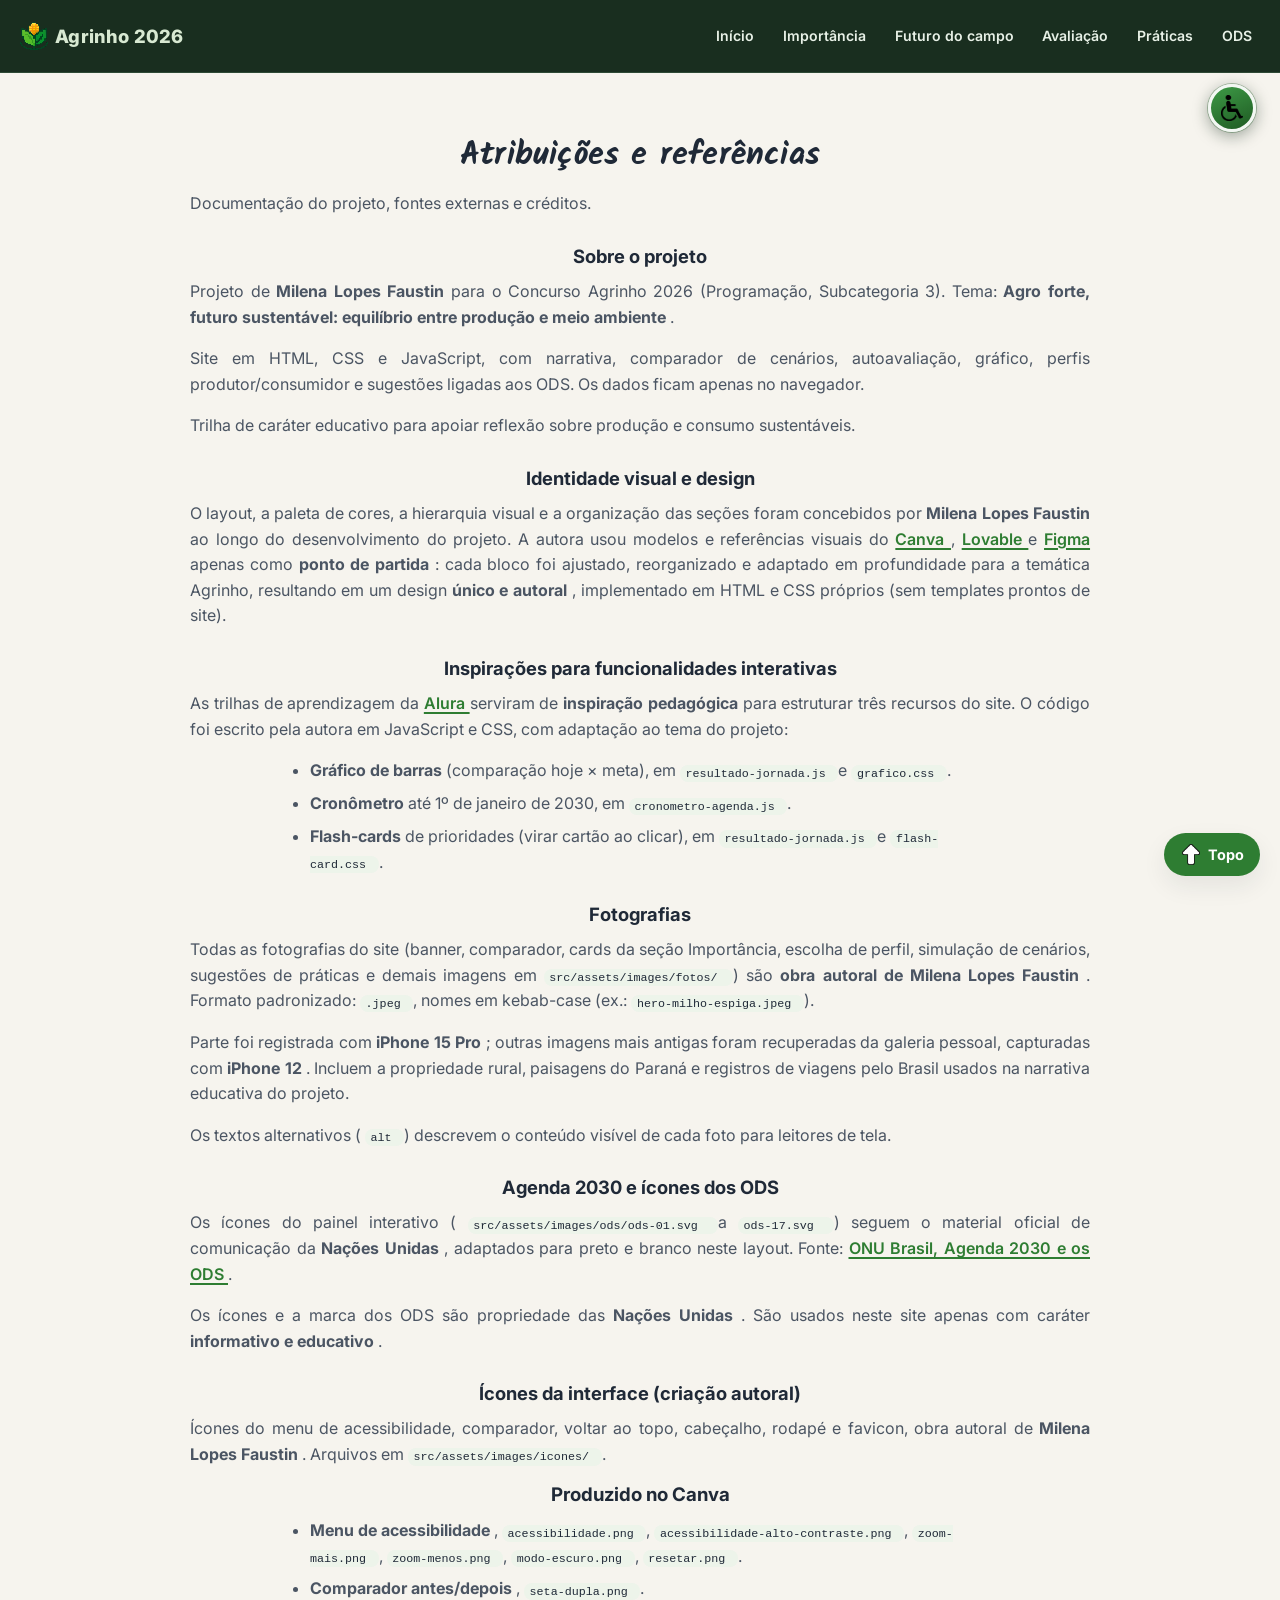
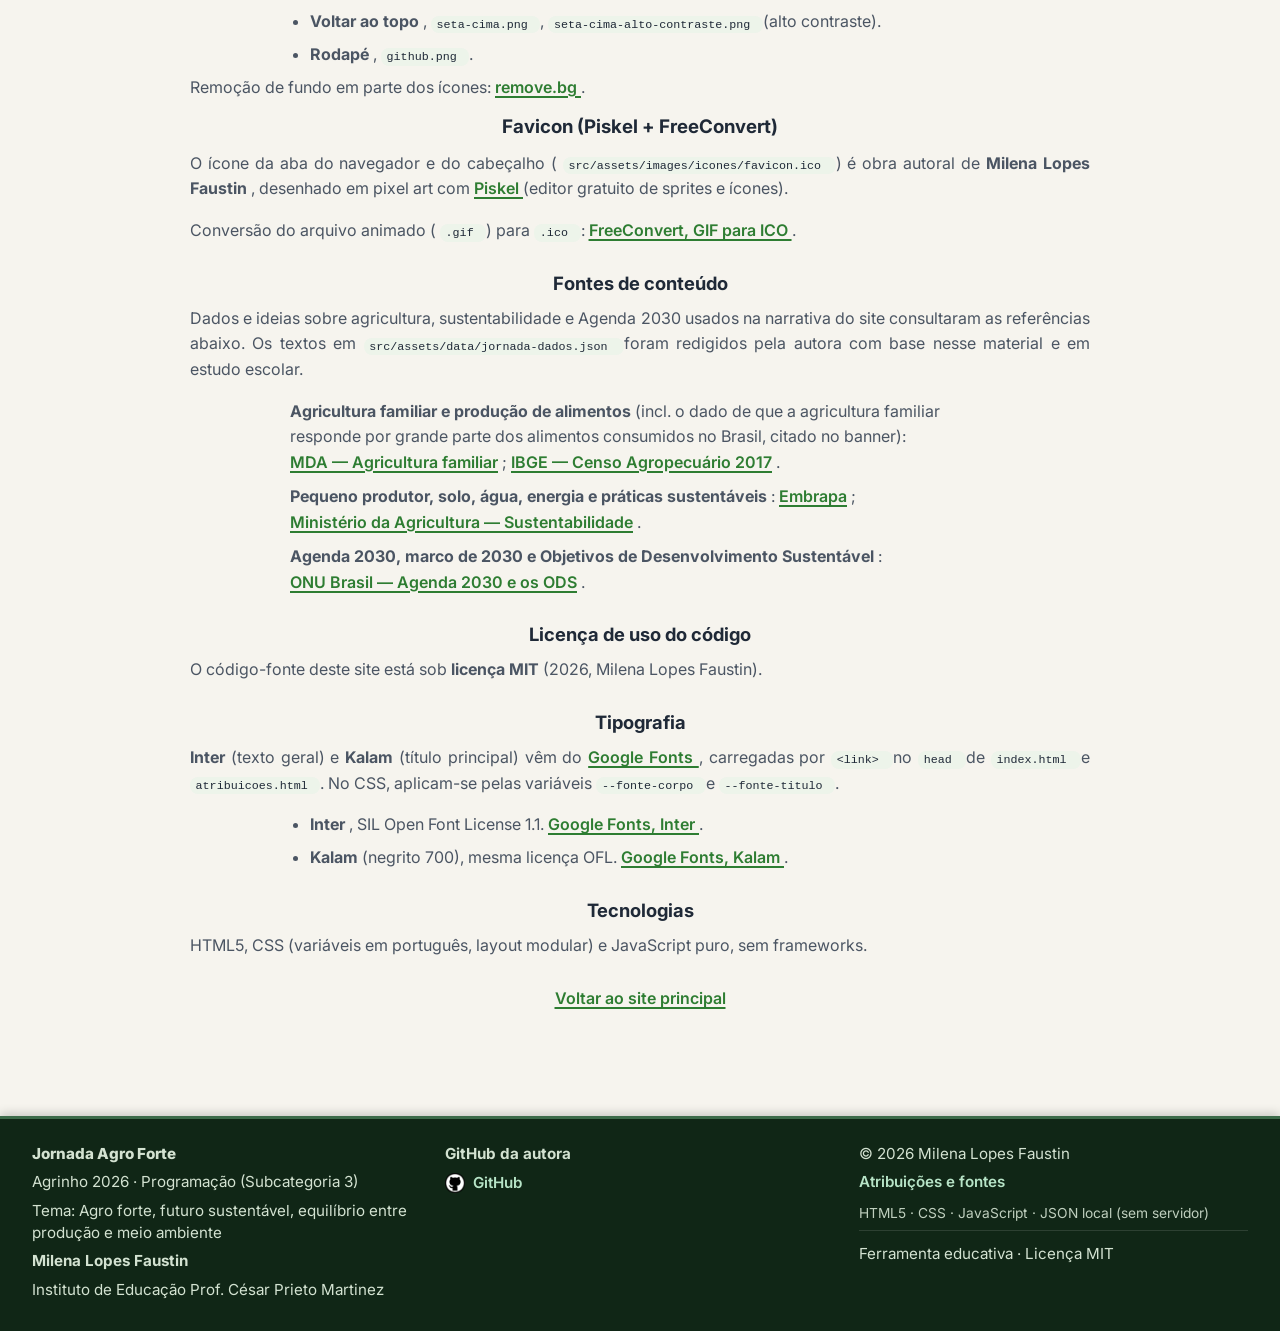
==== atribuicoes.html @ 789350b7 "carregamento do projeto" ====
<!doctype html>
<html lang="pt-BR">
  <head>
    <meta charset="UTF-8"/>
    <meta content="width=device-width, initial-scale=1.0" name="viewport"/>
    <title>
      Atribuições | Jornada Agro Forte · Agrinho 2026
    </title>
    <link href="./src/assets/images/icones/favicon.ico" rel="icon" type="image/x-icon"/>
    <link href="https://fonts.googleapis.com" rel="preconnect"/>
    <link crossorigin="" href="https://fonts.gstatic.com" rel="preconnect"/>
    <link href="https://fonts.googleapis.com/css2?family=Inter:wght@400;500;600;700&family=Kalam:wght@700&display=swap" rel="stylesheet"/>
    <link href="./src/assets/css/main.css" rel="stylesheet"/>
    <meta content="Créditos e referências da Jornada Agro Forte, trilha educativa do Agrinho 2026 sobre equilíbrio entre produção e meio ambiente." name="description"/>
    <meta content="agrinho, atribuições, créditos, agricultura familiar, sustentabilidade, ODS, projeto escolar, MILENA LOPES FAUSTIN" name="keywords"/>
    <meta content="MILENA LOPES FAUSTIN" name="author"/>
    <meta content="website" property="og:type"/>
    <meta content="pt_BR" property="og:locale"/>
    <meta content="Jornada Agro Forte" property="og:site_name"/>
    <meta content="Atribuições | Jornada Agro Forte · Agrinho 2026" property="og:title"/>
    <meta content="Créditos, fontes e fotos autorais da Jornada Agro Forte, Agrinho 2026." property="og:description"/>
    <meta content="./src/assets/images/fotos/hero-milho-espiga.jpeg" property="og:image"/>
    <meta content="#f6f4ee" id="meta-theme-color" name="theme-color"/>
  </head>
  <body>
    <a class="pular-conteudo" href="#conteudo-principal">
      Pular para o conteúdo principal
    </a>
    <div class="menu-acessibilidade" id="acessibilidade">
      <button aria-controls="opcoes-acessibilidade" aria-expanded="false" aria-label="Menu de acessibilidade" class="btn-acessibilidade" id="botao-acessibilidade" type="button">
        <img alt="" class="icone-acessibilidade-img" src="./src/assets/images/icones/acessibilidade.png"/>
      </button>
      <div class="opcoes-acessibilidade" id="opcoes-acessibilidade">
        <button aria-label="Aumentar tamanho da fonte" class="btn-opcao" id="aumentar-fonte" type="button">
          <img alt="" class="icone-opcao-img" src="./src/assets/images/icones/zoom-mais.png"/>
          A+
        </button>
        <button aria-label="Diminuir tamanho da fonte" class="btn-opcao" id="diminuir-fonte" type="button">
          <img alt="" class="icone-opcao-img" src="./src/assets/images/icones/zoom-menos.png"/>
          A-
        </button>
        <button aria-label="Alternar modo escuro" aria-pressed="false" class="btn-opcao" id="alterna-modo-escuro" type="button">
          <img alt="" class="icone-opcao-img" src="./src/assets/images/icones/modo-escuro.png"/>
          Modo escuro
        </button>
        <button aria-label="Alternar alto contraste" aria-pressed="false" class="btn-opcao" id="alterna-contraste" type="button">
          <img alt="" class="icone-opcao-img" src="./src/assets/images/icones/acessibilidade-alto-contraste.png"/>
          Contraste
        </button>
        <button aria-label="Redefinir configurações de acessibilidade" class="btn-opcao" id="reset-acessibilidade" type="button">
          <img alt="" class="icone-opcao-img" src="./src/assets/images/icones/resetar.png"/>
          Resetar
        </button>
      </div>
    </div>
    <header class="cabecalho-site" role="banner">
      <div class="area-central cabecalho-conteudo">
        <a class="marca-site" href="./index.html#inicio">
          <img alt="" class="marca-site-icone" decoding="async" height="28" src="./src/assets/images/icones/favicon.ico" width="28"/>
          <span class="marca-site-texto">
            Agrinho 2026
          </span>
        </a>
        <nav aria-label="Navegação principal" class="cabecalho-navegacao">
          <button aria-controls="lista-navegacao" aria-expanded="false" aria-label="Abrir ou fechar o menu" class="btn-menu-cabecalho" id="btn-menu-cabecalho" type="button">
            <svg aria-hidden="true" class="icone-menu-cabecalho" viewBox="0 0 24 24">
              <path d="M3 6h18v2H3V6zm0 5h18v2H3v-2zm0 5h18v2H3v-2z" fill="currentColor">
              </path>
            </svg>
          </button>
          <ul class="lista-navegacao" id="lista-navegacao">
            <li class="item-navegacao">
              <a class="link-navegacao" href="./index.html#inicio">
                Início
              </a>
            </li>
            <li class="item-navegacao">
              <a class="link-navegacao" href="./index.html#importancia">
                Importância
              </a>
            </li>
            <li class="item-navegacao">
              <a class="link-navegacao" href="./index.html#futuro-campo">
                Futuro do campo
              </a>
            </li>
            <li class="item-navegacao">
              <a class="link-navegacao" href="./index.html#avaliacao">
                Avaliação
              </a>
            </li>
            <li class="item-navegacao">
              <a class="link-navegacao" href="./index.html#praticas">
                Práticas
              </a>
            </li>
            <li class="item-navegacao">
              <a class="link-navegacao" href="./index.html#objetivos-ods">
                ODS
              </a>
            </li>
          </ul>
        </nav>
      </div>
    </header>
    <main class="bloco-conteudo" id="conteudo-principal">
      <div class="area-central pagina-atribuicoes">
        <h1>
          Atribuições e referências
        </h1>
        <p>
          Documentação do projeto, fontes externas e créditos.
        </p>
        <h2>
          Sobre o projeto
        </h2>
        <p>
          Projeto de
          <strong>
            Milena Lopes Faustin
          </strong>
          para o Concurso Agrinho 2026 (Programação, Subcategoria 3). Tema:
          <strong>
            Agro forte, futuro sustentável: equilíbrio entre produção e meio ambiente
          </strong>
          .
        </p>
        <p>
          Site em HTML, CSS e JavaScript, com narrativa, comparador de cenários, autoavaliação, gráfico, perfis produtor/consumidor e sugestões ligadas aos ODS. Os dados ficam apenas no navegador.
        </p>
        <p>
          Trilha de caráter educativo para apoiar reflexão sobre produção e consumo sustentáveis.
        </p>
        <h2 id="design-autoral">
          Identidade visual e design
        </h2>
        <p>
          O layout, a paleta de cores, a hierarquia visual e a organização das seções foram concebidos por
          <strong>
            Milena Lopes Faustin
          </strong>
          ao longo do desenvolvimento do projeto. A autora usou modelos e referências visuais do
          <a href="https://www.canva.com/" rel="noopener noreferrer" target="_blank">
            Canva
          </a>
          ,
          <a href="https://lovable.dev/" rel="noopener noreferrer" target="_blank">
            Lovable
          </a>
          e
          <a href="https://www.figma.com/" rel="noopener noreferrer" target="_blank">
            Figma
          </a>
          apenas como
          <strong>
            ponto de partida
          </strong>
          : cada bloco foi ajustado, reorganizado e adaptado em profundidade para a temática Agrinho, resultando em um design
          <strong>
            único e autoral
          </strong>
          , implementado em HTML e CSS próprios (sem templates prontos de site).
        </p>
        <h2 id="inspiracoes-funcionalidades">
          Inspirações para funcionalidades interativas
        </h2>
        <p>
          As trilhas de aprendizagem da
          <a href="https://www.alura.com.br/" rel="noopener noreferrer" target="_blank">
            Alura
          </a>
          serviram de
          <strong>
            inspiração pedagógica
          </strong>
          para estruturar três recursos do site. O código foi escrito pela autora em JavaScript e CSS, com adaptação ao tema do projeto:
        </p>
        <ul>
          <li>
            <strong>
              Gráfico de barras
            </strong>
            (comparação hoje × meta), em
            <code>
              resultado-jornada.js
            </code>
            e
            <code>
              grafico.css
            </code>
            .
          </li>
          <li>
            <strong>
              Cronômetro
            </strong>
            até 1º de janeiro de 2030, em
            <code>
              cronometro-agenda.js
            </code>
            .
          </li>
          <li>
            <strong>
              Flash-cards
            </strong>
            de prioridades (virar cartão ao clicar), em
            <code>
              resultado-jornada.js
            </code>
            e
            <code>
              flash-card.css
            </code>
            .
          </li>
        </ul>
        <h2 id="fotos-autorais">
          Fotografias
        </h2>
        <p>
          Todas as fotografias do site (banner, comparador, cards da seção Importância, escolha de perfil, simulação de cenários, sugestões de práticas e demais imagens em
          <code>
            src/assets/images/fotos/
          </code>
          ) são
          <strong>
            obra autoral de Milena Lopes Faustin
          </strong>
          . Formato padronizado:
          <code>
            .jpeg
          </code>
          , nomes em kebab-case (ex.:
          <code>
            hero-milho-espiga.jpeg
          </code>
          ).
        </p>
        <p>
          Parte foi registrada com
          <strong>
            iPhone 15 Pro
          </strong>
          ; outras imagens mais antigas foram recuperadas da galeria pessoal, capturadas com
          <strong>
            iPhone 12
          </strong>
          . Incluem a propriedade rural, paisagens do Paraná e registros de viagens pelo Brasil usados na narrativa educativa do projeto.
        </p>
        <p>
          Os textos alternativos (
          <code>
            alt
          </code>
          ) descrevem o conteúdo visível de cada foto para leitores de tela.
        </p>
        <h2 id="icones-ods">
          Agenda 2030 e ícones dos ODS
        </h2>
        <p>
          Os ícones do painel interativo (
          <code>
            src/assets/images/ods/ods-01.svg
          </code>
          a
          <code>
            ods-17.svg
          </code>
          ) seguem o material oficial de comunicação da
          <strong>
            Nações Unidas
          </strong>
          , adaptados para preto e branco neste layout. Fonte:
          <a href="https://brasil.un.org/pt-br/sdgs" rel="noopener noreferrer" target="_blank">
            ONU Brasil, Agenda 2030 e os ODS
          </a>
          .
        </p>
        <p>
          Os ícones e a marca dos ODS são propriedade das
          <strong>
            Nações Unidas
          </strong>
          . São usados neste site apenas com caráter
          <strong>
            informativo e educativo
          </strong>
          .
        </p>
        <h2 id="icones-interface">
          Ícones da interface (criação autoral)
        </h2>
        <p>
          Ícones do menu de acessibilidade, comparador, voltar ao topo, cabeçalho, rodapé e favicon, obra autoral de
          <strong>
            Milena Lopes Faustin
          </strong>
          . Arquivos em
          <code>
            src/assets/images/icones/
          </code>
          .
        </p>
        <h3>
          Produzido no Canva
        </h3>
        <ul>
          <li>
            <strong>
              Menu de acessibilidade
            </strong>
            ,
            <code>
              acessibilidade.png
            </code>
            ,
            <code>
              acessibilidade-alto-contraste.png
            </code>
            ,
            <code>
              zoom-mais.png
            </code>
            ,
            <code>
              zoom-menos.png
            </code>
            ,
            <code>
              modo-escuro.png
            </code>
            ,
            <code>
              resetar.png
            </code>
            .
          </li>
          <li>
            <strong>
              Comparador antes/depois
            </strong>
            ,
            <code>
              seta-dupla.png
            </code>
            .
          </li>
          <li>
            <strong>
              Voltar ao topo
            </strong>
            ,
            <code>
              seta-cima.png
            </code>
            ,
            <code>
              seta-cima-alto-contraste.png
            </code>
            (alto contraste).
          </li>
          <li>
            <strong>
              Rodapé
            </strong>
            ,
            <code>
              github.png
            </code>
            .
          </li>
        </ul>
        <p>
          Remoção de fundo em parte dos ícones:
          <a href="https://www.remove.bg/pt-br" rel="noopener noreferrer" target="_blank">
            remove.bg
          </a>
          .
        </p>
        <h3 id="favicon">
          Favicon (Piskel + FreeConvert)
        </h3>
        <p>
          O ícone da aba do navegador e do cabeçalho (
          <code>
            src/assets/images/icones/favicon.ico
          </code>
          ) é obra autoral de
          <strong>
            Milena Lopes Faustin
          </strong>
          , desenhado em pixel art com
          <a href="https://www.piskelapp.com/" rel="noopener noreferrer" target="_blank">
            Piskel
          </a>
          (editor gratuito de sprites e ícones).
        </p>
        <p>
          Conversão do arquivo animado (
          <code>
            .gif
          </code>
          ) para
          <code>
            .ico
          </code>
          :
          <a href="https://www.freeconvert.com/pt/gif-to-ico" rel="noopener noreferrer" target="_blank">
            FreeConvert, GIF para ICO
          </a>
          .
        </p>
        <h2 id="fontes-conteudo">
          Fontes de conteúdo
        </h2>
        <p>
          Dados e ideias sobre agricultura, sustentabilidade e Agenda 2030 usados na narrativa do site consultaram as referências abaixo. Os textos em
          <code>
            src/assets/data/jornada-dados.json
          </code>
          foram redigidos pela autora com base nesse material e em estudo escolar.
        </p>
        <ul class="lista-links-externos">
          <li>
            <strong>
              Agricultura familiar e produção de alimentos
            </strong>
            (incl. o dado de que a agricultura familiar responde por grande parte dos alimentos consumidos no Brasil, citado no banner):
            <a href="https://www.gov.br/mda/pt-br" rel="noopener noreferrer" target="_blank">
              MDA — Agricultura familiar
            </a>
            ;
            <a href="https://censoagro2017.ibge.gov.br/" rel="noopener noreferrer" target="_blank">
              IBGE — Censo Agropecuário 2017
            </a>
            .
          </li>
          <li>
            <strong>
              Pequeno produtor, solo, água, energia e práticas sustentáveis
            </strong>
            :
            <a href="https://www.embrapa.br/" rel="noopener noreferrer" target="_blank">
              Embrapa
            </a>
            ;
            <a href="https://www.gov.br/agricultura/pt-br/assuntos/sustentabilidade" rel="noopener noreferrer" target="_blank">
              Ministério da Agricultura — Sustentabilidade
            </a>
            .
          </li>
          <li>
            <strong>
              Agenda 2030, marco de 2030 e Objetivos de Desenvolvimento Sustentável
            </strong>
            :
            <a href="https://brasil.un.org/pt-br/sdgs" rel="noopener noreferrer" target="_blank">
              ONU Brasil — Agenda 2030 e os ODS
            </a>
            .
          </li>
        </ul>
        <h2 id="licenca">
          Licença de uso do código
        </h2>
        <p>
          O código-fonte deste site está sob
          <strong>
            licença MIT
          </strong>
          (2026, Milena Lopes Faustin).
        </p>
        <h2 id="fontes-tipografia">
          Tipografia
        </h2>
        <p>
          <strong>
            Inter
          </strong>
          (texto geral) e
          <strong>
            Kalam
          </strong>
          (título principal) vêm do
          <a href="https://fonts.google.com/" rel="noopener noreferrer" target="_blank">
            Google Fonts
          </a>
          , carregadas por
          <code>
            &lt;link&gt;
          </code>
          no
          <code>
            head
          </code>
          de
          <code>
            index.html
          </code>
          e
          <code>
            atribuicoes.html
          </code>
          . No CSS, aplicam-se pelas variáveis
          <code>
            --fonte-corpo
          </code>
          e
          <code>
            --fonte-titulo
          </code>
          .
        </p>
        <ul>
          <li>
            <strong>
              Inter
            </strong>
            , SIL Open Font License 1.1.
            <a href="https://fonts.google.com/specimen/Inter" rel="noopener noreferrer" target="_blank">
              Google Fonts, Inter
            </a>
            .
          </li>
          <li>
            <strong>
              Kalam
            </strong>
            (negrito 700), mesma licença OFL.
            <a href="https://fonts.google.com/specimen/Kalam" rel="noopener noreferrer" target="_blank">
              Google Fonts, Kalam
            </a>
            .
          </li>
        </ul>
        <h2>
          Tecnologias
        </h2>
        <p>
          HTML5, CSS (variáveis em português, layout modular) e JavaScript puro, sem frameworks.
        </p>
        <p class="paragrafo-voltar-site">
          <a class="link-voltar-site" href="./index.html">
            Voltar ao site principal
          </a>
        </p>
      </div>
    </main>
    <footer class="rodape">
      <div class="rodape-container">
        <div class="rodape-info">
          <p class="rodape-titulo-principal">
            Jornada Agro Forte
          </p>
          <p class="rodape-info-resumo">
            Agrinho 2026 · Programação (Subcategoria 3)
          </p>
          <p class="rodape-so-desktop">
            Tema: Agro forte, futuro sustentável, equilíbrio entre produção e meio ambiente
          </p>
          <p class="rodape-so-desktop">
            <strong>
              Milena Lopes Faustin
            </strong>
          </p>
          <p class="rodape-so-desktop">
            Instituto de Educação Prof. César Prieto Martinez
          </p>
        </div>
        <div class="rodape-social">
          <p class="rodape-titulo-coluna rodape-so-desktop">
            GitHub da autora
          </p>
          <div class="rodape-redes-linha">
            <a aria-label="GitHub de Milena Lopes Faustin" class="link-rede-externa" href="https://github.com/faustinmilena-design" id="link-rede-github" rel="noopener noreferrer" target="_blank">
              <img alt="" class="icone-rodape-social" src="./src/assets/images/icones/github.png"/>
              <span class="rodape-nome-rede">
                GitHub
              </span>
            </a>
          </div>
        </div>
        <div class="rodape-legal">
          <p class="rodape-copyright">
            © 2026 Milena Lopes Faustin
          </p>
          <p>
            <a href="./atribuicoes.html">
              Atribuições e fontes
            </a>
          </p>
          <p class="rodape-tecnologias rodape-so-desktop">
            HTML5 · CSS · JavaScript · JSON local (sem servidor)
          </p>
          <p class="rodape-linha-final rodape-so-desktop">
            Ferramenta educativa · Licença MIT
          </p>
        </div>
      </div>
    </footer>
    <button aria-label="Voltar ao início da página" class="botao-voltar-topo" hidden id="botao-voltar-topo" type="button">
      <img alt="" class="icone-voltar-topo-img icone-voltar-topo-img--padrao" src="./src/assets/images/icones/seta-cima.png"/>
      <img alt="" class="icone-voltar-topo-img icone-voltar-topo-img--contraste" src="./src/assets/images/icones/seta-cima-alto-contraste.png"/>
      <span>
        Topo
      </span>
    </button>
    <script src="./src/assets/js/acessibilidade.js"></script>
    <script src="./src/assets/js/menu-cabecalho.js"></script>
    <script src="./src/assets/js/links-rede.js"></script>
    <script src="./src/assets/js/voltar-topo.js"></script>
  </body>
</html>
---- src/assets/css/main.css ----
/* Arquivo central: importa base, layout, componentes e responsividade nesta ordem. */
@import url("./base/reset.css");
@import url("./base/variaveis.css");
@import url("./base/fontes.css");
@import url("./base/tipografia.css");

@import url("./layout/cabecalho-rodape.css");
@import url("./layout/banner-faixa.css");

@import url("./componentes/botoes.css");
@import url("./componentes/conteudo-cards.css");
@import url("./componentes/escolha-perfil.css");
@import url("./componentes/formulario-avaliacao.css");
@import url("./componentes/grafico.css");
@import url("./componentes/flash-card.css");
@import url("./componentes/comparador.css");
@import url("./componentes/pagina-atribuicoes.css");
@import url("./componentes/cronometro-agenda.css");
@import url("./componentes/painel-ods.css");
@import url("./utilitarios/voltar-topo.css");
@import url("./utilitarios/acessibilidade.css");
@import url("./utilitarios/alto-contraste.css");
@import url("./utilitarios/modo-escuro.css");

@import url("./layout/mediaqueries.css");
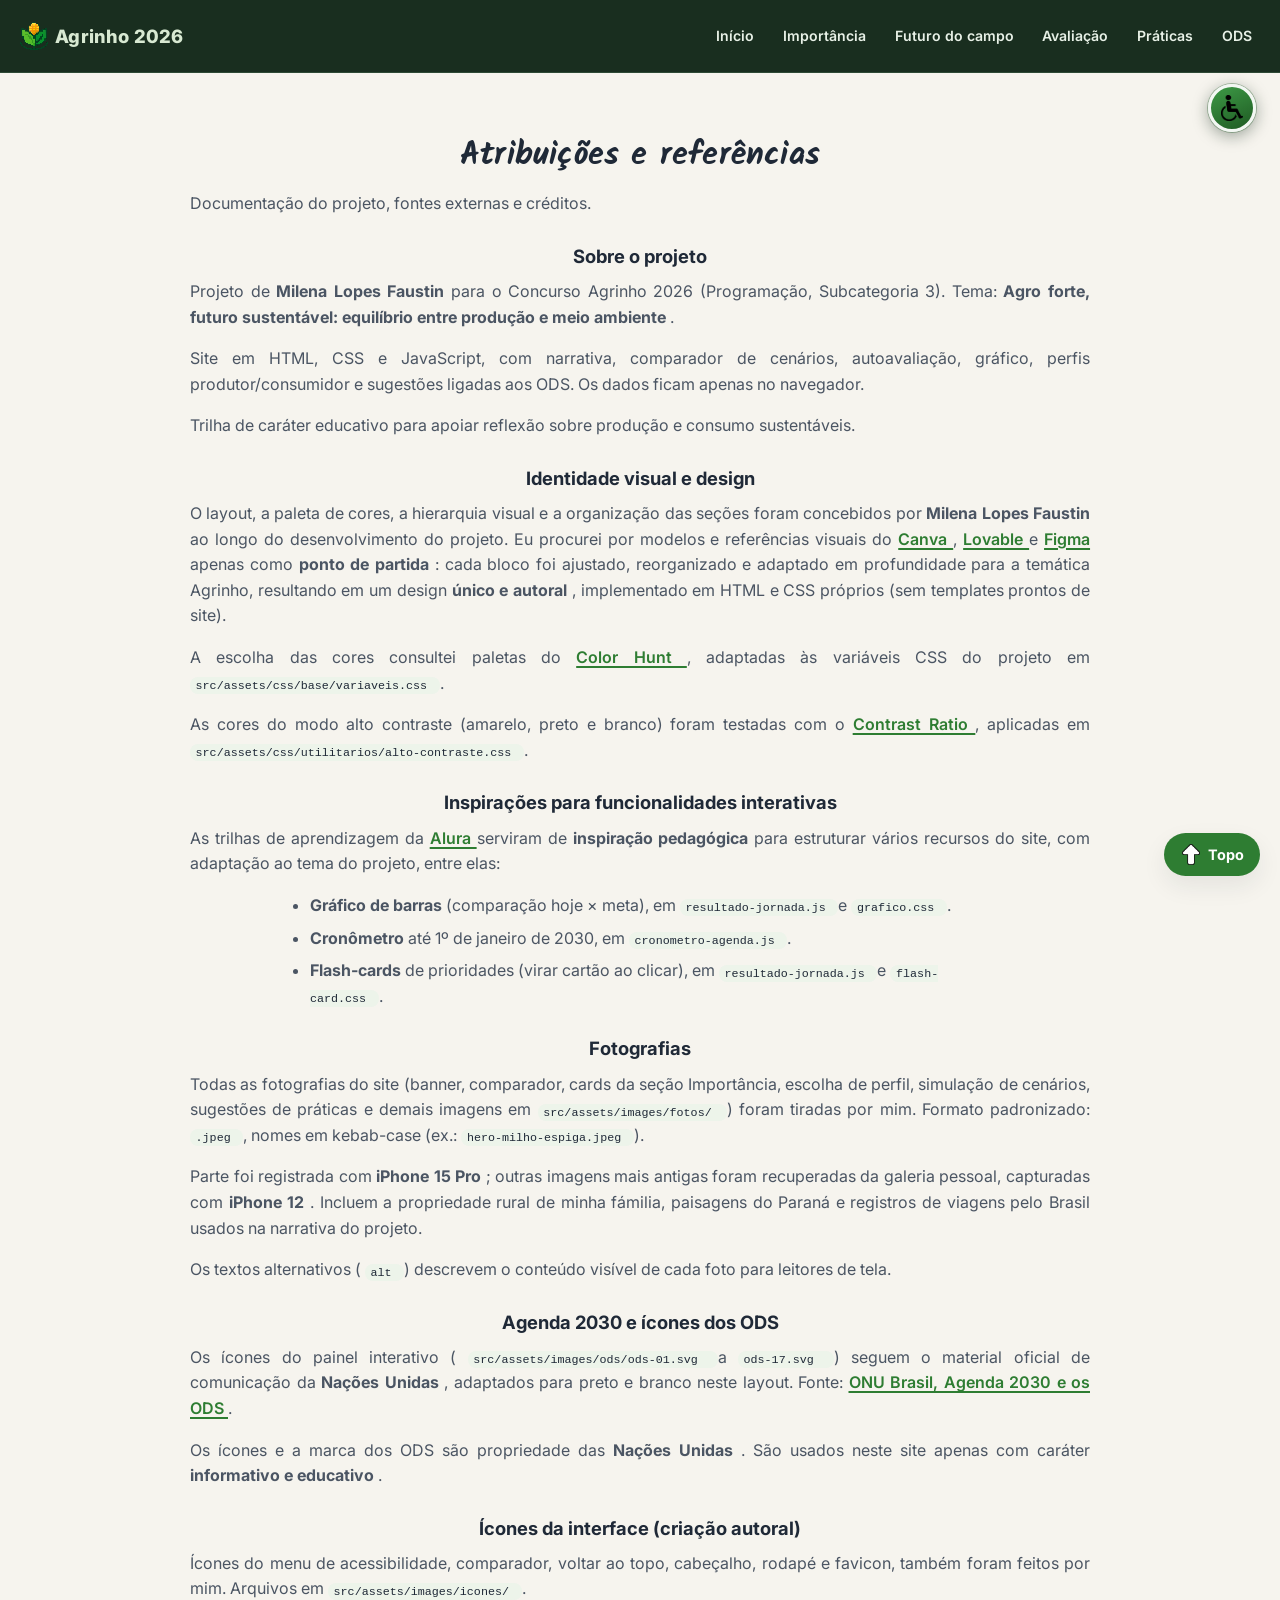
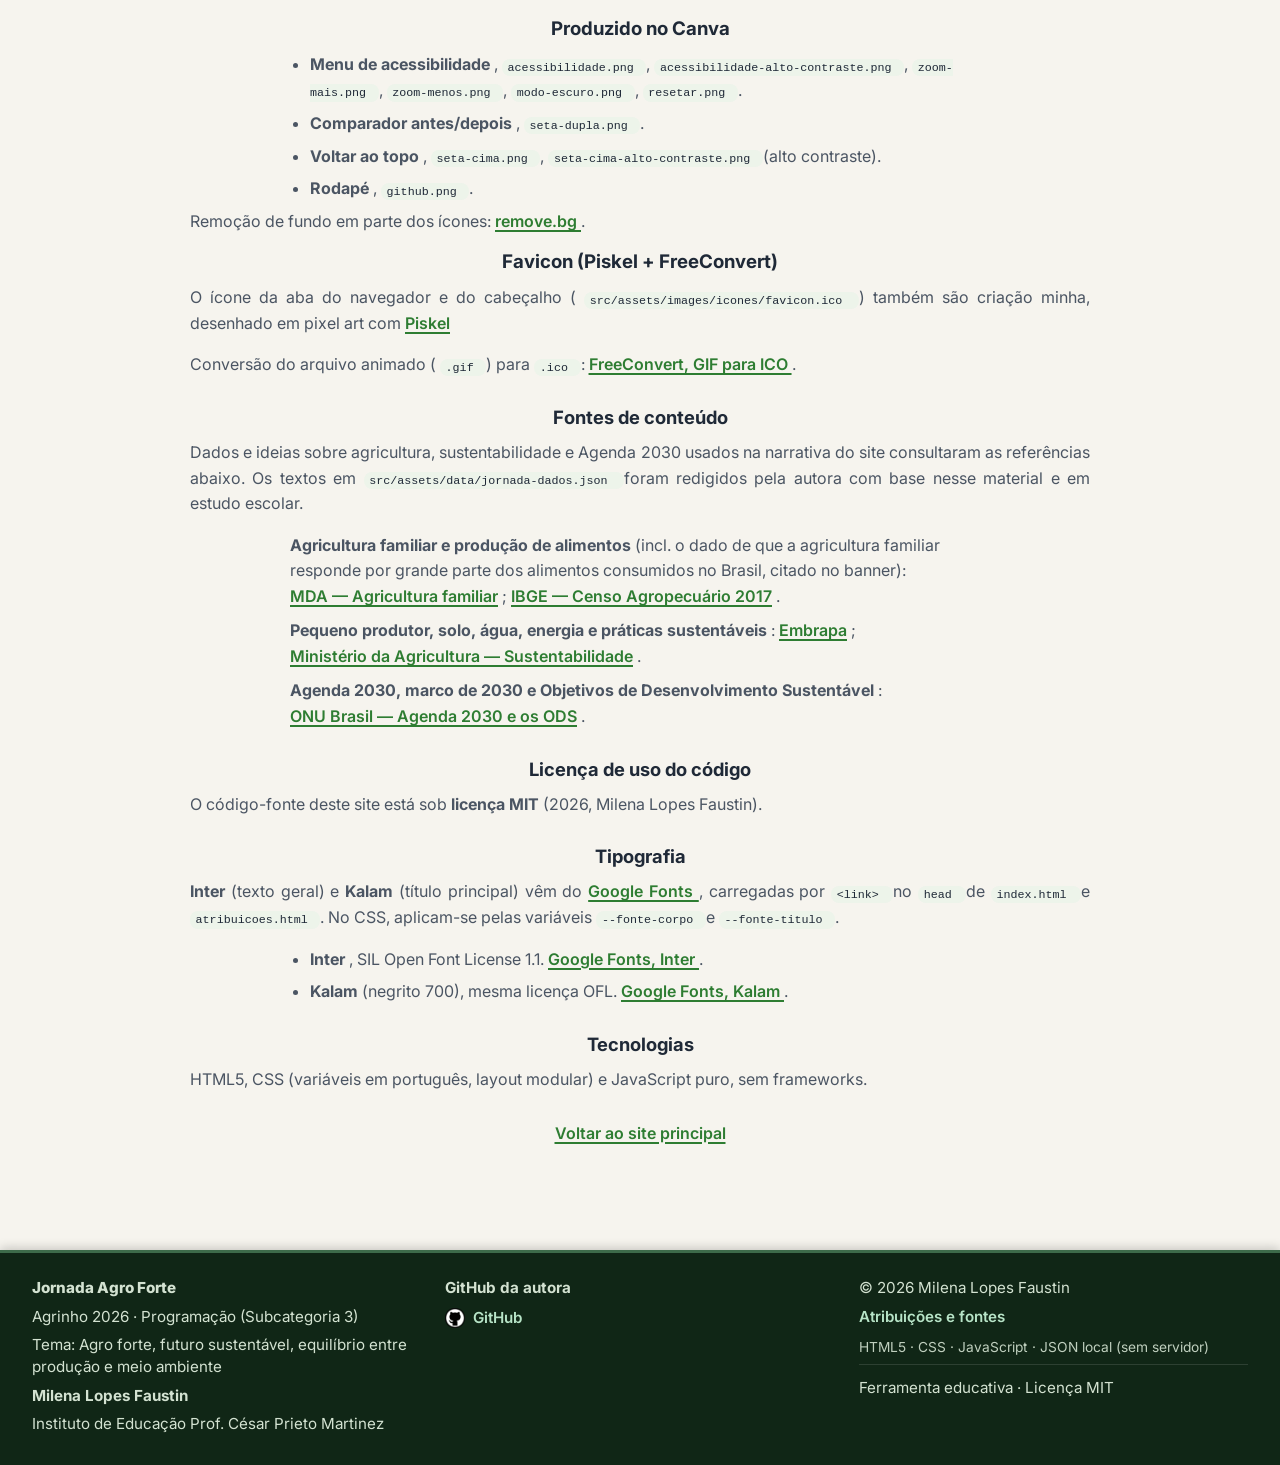
==== commit 771866fd: "atualização das atribuições e referencias" ====
--- a/atribuicoes.html
+++ b/atribuicoes.html
@@ -139,7 +139,7 @@
           <strong>
             Milena Lopes Faustin
           </strong>
-          ao longo do desenvolvimento do projeto. A autora usou modelos e referências visuais do
+          ao longo do desenvolvimento do projeto. Eu procurei por modelos e referências visuais do
           <a href="https://www.canva.com/" rel="noopener noreferrer" target="_blank">
             Canva
           </a>
@@ -161,6 +161,28 @@
           </strong>
           , implementado em HTML e CSS próprios (sem templates prontos de site).
         </p>
+        <p>
+          A escolha das cores consultei paletas do
+          <a href="https://colorhunt.co/" rel="noopener noreferrer" target="_blank">
+            Color Hunt
+          </a>
+          , adaptadas às variáveis CSS do projeto em
+          <code>
+            src/assets/css/base/variaveis.css
+          </code>
+          .
+        </p>
+        <p>
+          As cores do modo alto contraste (amarelo, preto e branco) foram testadas com o
+          <a href="https://contrast-ratio.org/" rel="noopener noreferrer" target="_blank">
+            Contrast Ratio
+          </a>
+          , aplicadas em
+          <code>
+            src/assets/css/utilitarios/alto-contraste.css
+          </code>
+          .
+        </p>
         <h2 id="inspiracoes-funcionalidades">
           Inspirações para funcionalidades interativas
         </h2>
@@ -173,7 +195,7 @@
           <strong>
             inspiração pedagógica
           </strong>
-          para estruturar três recursos do site. O código foi escrito pela autora em JavaScript e CSS, com adaptação ao tema do projeto:
+          para estruturar vários recursos do site, com adaptação ao tema do projeto, entre elas:
         </p>
         <ul>
           <li>
@@ -223,11 +245,7 @@
           <code>
             src/assets/images/fotos/
           </code>
-          ) são
-          <strong>
-            obra autoral de Milena Lopes Faustin
-          </strong>
-          . Formato padronizado:
+          ) foram tiradas por mim. Formato padronizado:
           <code>
             .jpeg
           </code>
@@ -246,7 +264,7 @@
           <strong>
             iPhone 12
           </strong>
-          . Incluem a propriedade rural, paisagens do Paraná e registros de viagens pelo Brasil usados na narrativa educativa do projeto.
+          . Incluem a propriedade rural de minha fámilia, paisagens do Paraná e registros de viagens pelo Brasil usados na narrativa do projeto.
         </p>
         <p>
           Os textos alternativos (
@@ -292,11 +310,7 @@
           Ícones da interface (criação autoral)
         </h2>
         <p>
-          Ícones do menu de acessibilidade, comparador, voltar ao topo, cabeçalho, rodapé e favicon, obra autoral de
-          <strong>
-            Milena Lopes Faustin
-          </strong>
-          . Arquivos em
+          Ícones do menu de acessibilidade, comparador, voltar ao topo, cabeçalho, rodapé e favicon, também foram feitos por mim. Arquivos em
           <code>
             src/assets/images/icones/
           </code>
@@ -386,15 +400,10 @@
           <code>
             src/assets/images/icones/favicon.ico
           </code>
-          ) é obra autoral de
-          <strong>
-            Milena Lopes Faustin
-          </strong>
-          , desenhado em pixel art com
+          ) também são criação minha, desenhado em pixel art com
           <a href="https://www.piskelapp.com/" rel="noopener noreferrer" target="_blank">
             Piskel
           </a>
-          (editor gratuito de sprites e ícones).
         </p>
         <p>
           Conversão do arquivo animado (
